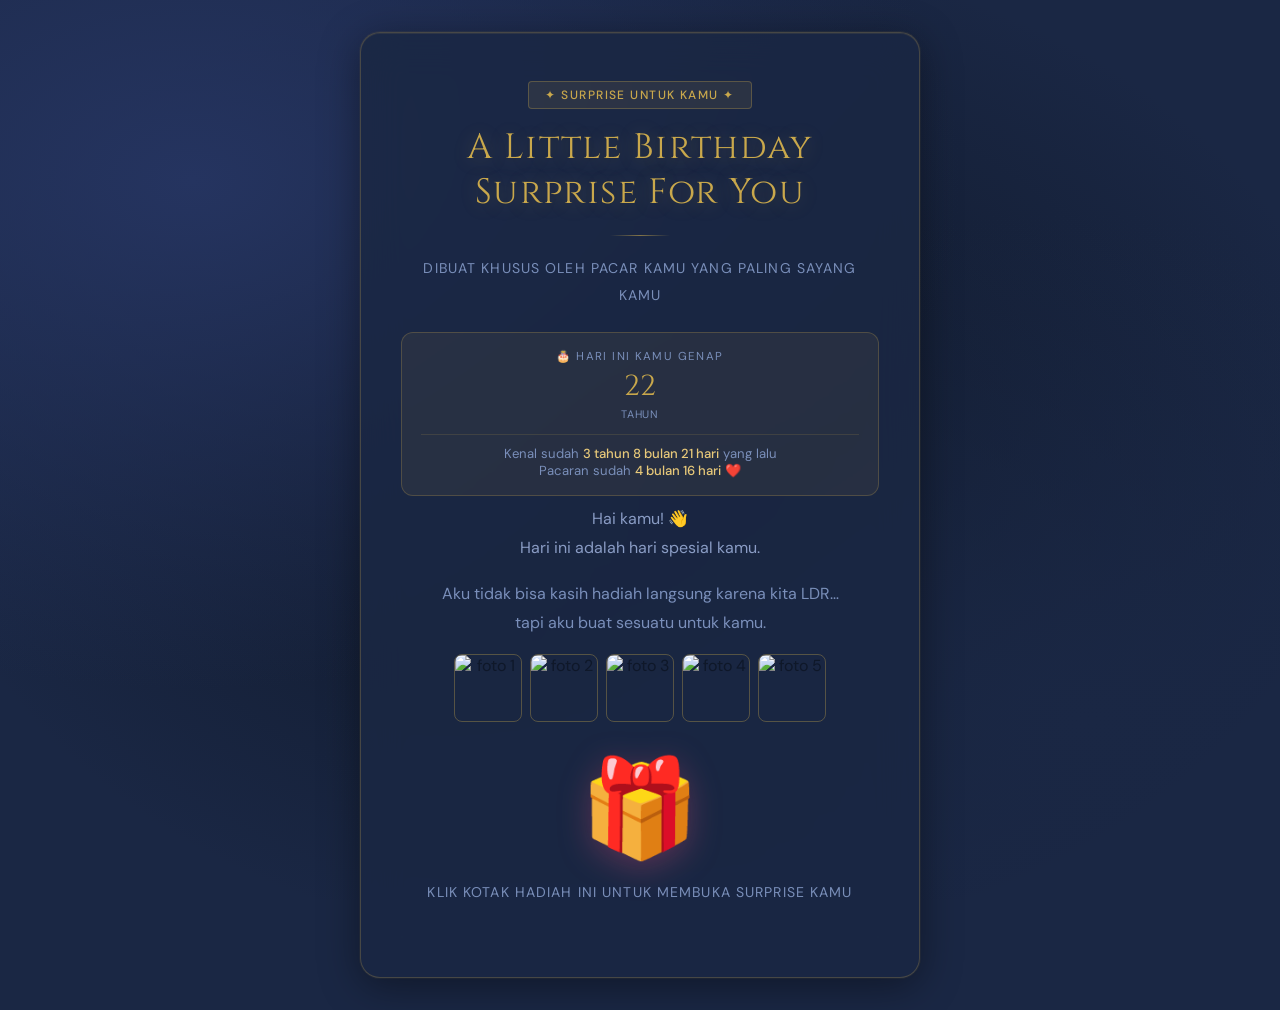
==== index.html @ c171d3bf "add full detail" ====
<!DOCTYPE html>
<html lang="id">
<head>
  <meta charset="UTF-8" />
  <meta name="viewport" content="width=device-width, initial-scale=1.0" />
  <title>A Little Birthday Surprise For You 🎂</title>
  <link rel="stylesheet" href="css/style.css" />
  <style>
    body { font-family: 'DM Sans', sans-serif; }
    .gift-section { margin: 1.5rem 0; }
    .open-message { animation: fadeInUp 0.6s ease both; }

    /* ── SLIDESHOW BACKGROUND ── */
    .slideshow-bg {
      position: fixed;
      inset: 0;
      z-index: 0;
      overflow: hidden;
    }
    .slide {
      position: absolute;
      inset: 0;
      background-size: cover;
      background-position: center;
      opacity: 0;
      transition: opacity 1.5s ease;
      filter: brightness(0.22) blur(2px);
    }
    .slide.active { opacity: 1; }

    /* ── MUSIK BUTTON ── */
    #musicBtn {
      position: fixed;
      bottom: 1.5rem;
      right: 1.5rem;
      z-index: 100;
      width: 48px; height: 48px;
      border-radius: 50%;
      background: rgba(201,168,76,0.15);
      border: 1px solid rgba(201,168,76,0.4);
      color: var(--gold);
      font-size: 1.3rem;
      cursor: pointer;
      display: none;
      align-items: center;
      justify-content: center;
      transition: all 0.3s ease;
      backdrop-filter: blur(8px);
    }
    #musicBtn:hover { background: rgba(201,168,76,0.28); transform: scale(1.1); }
    #musicBtn.show { display: flex; }

    /* ── COUNTDOWN ── */
    .countdown-wrap {
      background: rgba(201,168,76,0.08);
      border: 1px solid rgba(201,168,76,0.25);
      border-radius: 12px;
      padding: 1rem 1.2rem;
      margin: 1.2rem 0 0.5rem;
    }
    .countdown-title {
      font-size: 0.72rem;
      letter-spacing: 0.12em;
      text-transform: uppercase;
      color: var(--text-soft);
      margin-bottom: 0.6rem;
    }
    .countdown-grid {
      display: flex;
      justify-content: center;
      gap: 1rem;
    }
    .cd-unit { text-align: center; }
    .cd-num {
      font-family: 'Cinzel', serif;
      font-size: 1.8rem;
      color: var(--gold);
      line-height: 1;
      display: block;
    }
    .cd-label {
      font-size: 0.68rem;
      color: var(--text-soft);
      letter-spacing: 0.08em;
      text-transform: uppercase;
    }
    .together-line {
      font-size: 0.82rem;
      color: var(--text-soft);
      margin-top: 0.7rem;
      border-top: 1px solid rgba(201,168,76,0.15);
      padding-top: 0.6rem;
    }
    .together-line span { color: var(--gold-light); font-weight: 500; }

    /* ── FOTO STRIP DI CARD ── */
    .photo-strip {
      display: flex;
      gap: 8px;
      justify-content: center;
      margin: 1rem 0;
      overflow: hidden;
    }
    .photo-strip img {
      width: 68px; height: 68px;
      object-fit: cover;
      border-radius: 8px;
      border: 1.5px solid rgba(201,168,76,0.35);
      opacity: 0;
      transform: translateY(8px);
      transition: opacity 0.5s ease, transform 0.5s ease;
    }
    .photo-strip img.visible { opacity: 1; transform: translateY(0); }
    .photo-strip img.placeholder-img {
      background: rgba(201,168,76,0.08);
      display: flex;
    }
  </style>
</head>
<body>
  <!-- Slideshow background -->
  <div class="slideshow-bg" id="slideshowBg"></div>

  <div class="hearts-bg"></div>

  <!-- Musik player tersembunyi -->
  <audio id="bgMusic" loop>
    <source src="music/romantic.mp3" type="audio/mpeg" />
    <source src="music/romantic.ogg" type="audio/ogg" />
  </audio>
  <button id="musicBtn" title="Play/Pause musik">🎵</button>

  <div class="page">
    <div class="card">

      <!-- STATE 1: Before click -->
      <div id="state-before">
        <div class="step-badge">✦ Surprise untuk kamu ✦</div>
        <h1>A Little Birthday<br>Surprise For You</h1>
        <div class="divider"></div>
        <p class="subtitle">Dibuat khusus oleh pacar kamu yang paling sayang kamu</p>

        <!-- Countdown -->
        <div class="countdown-wrap" id="countdownWrap"></div>

        <p>Hai kamu! 👋<br>Hari ini adalah hari spesial kamu.</p>
        <p style="color:var(--text-soft)">Aku tidak bisa kasih hadiah langsung karena kita LDR…<br>tapi aku buat sesuatu untuk kamu.</p>

        <!-- Strip foto kecil -->
        <div class="photo-strip" id="photoStrip">
          <img src="images/photo1.jpg" alt="foto 1" />
          <img src="images/photo2.jpg" alt="foto 2" />
          <img src="images/photo3.jpg" alt="foto 3" />
          <img src="images/photo4.jpg" alt="foto 4" />
          <img src="images/photo5.jpg" alt="foto 5" />
        </div>

        <div class="gift-section">
          <div class="gift-box" id="giftBox" onclick="openGift()" title="Klik untuk buka!">🎁</div>
          <p class="subtitle" style="margin-top:0.5rem">Klik kotak hadiah ini untuk membuka surprise kamu</p>
        </div>
      </div>

      <!-- STATE 2: After click -->
      <div id="state-after" class="hidden">
        <div class="confetti-burst">🎉🎊🥳</div>
        <h1>Selamat datang!</h1>
        <div class="divider"></div>
        <div class="open-message">
          <p>Selamat datang di website ulang tahun kamu!</p>
          <p>Tapi sebelum hadiahnya aku kasih…<br>
          kamu harus melewati beberapa <strong style="color:var(--gold)">challenge</strong> dulu 😏</p>
          <p style="font-size:0.9rem;color:var(--text-soft)">Siap? Yuk mulai~</p>
        </div>
        <a href="quiz.html" class="btn btn-primary">Mulai Challenge →</a>
      </div>

    </div>
  </div>

  <script src="js/main.js"></script>
  <script>
    // ── TANGGAL — edit di sini ──
    const BDAY       = new Date(2004, 2, 18);   // 18 Maret 2004  (bulan: 0-indexed)
    const DATE_KENAL = new Date(2022, 5, 25);   // 25 Juni 2022
    const DATE_PACAR = new Date(2025, 9, 30);  // 25 November 2025

    // ── FOTO SLIDESHOW (background) — tambah path foto di sini ──
    const slideshowPhotos = [
      'images/photo1.jpg',
      'images/photo2.jpg',
      'images/photo3.jpg',
      'images/photo4.jpg',
      'images/photo5.jpg',
    ];

    // ── SLIDESHOW ──
    const bgEl = document.getElementById('slideshowBg');
    const slides = slideshowPhotos.map(src => {
      const div = document.createElement('div');
      div.className = 'slide';
      div.style.backgroundImage = `url('${src}')`;
      bgEl.appendChild(div);
      return div;
    });
    let slideIdx = 0;
    function nextSlide() {
      slides[slideIdx].classList.remove('active');
      slideIdx = (slideIdx + 1) % slides.length;
      slides[slideIdx].classList.add('active');
    }
    if (slides.length) { slides[0].classList.add('active'); setInterval(nextSlide, 5000); }

    // ── COUNTDOWN / UMUR ──
    function calcAge(bday) {
      // Pakai tahun ultah ini sebagai referensi
      const ref = new Date(new Date().getFullYear(), bday.getMonth(), bday.getDate());
      return ref.getFullYear() - bday.getFullYear();
    }
    function diffDuration(from, to) {
      let y = to.getFullYear() - from.getFullYear();
      let m = to.getMonth() - from.getMonth();
      let d = to.getDate() - from.getDate();
      if (d < 0) { m--; d += new Date(to.getFullYear(), to.getMonth(), 0).getDate(); }
      if (m < 0) { y--; m += 12; }
      return { y, m, d };
    }

    function renderCountdown() {
      // Referensi = tanggal ultah itu sendiri (18 Maret 2026)
      const ref   = new Date(2026, 2, 18);
      const age   = calcAge(BDAY);
      const kenal = diffDuration(DATE_KENAL, ref);
      const pacar = diffDuration(DATE_PACAR, ref);

      function fmtDur(d) {
        const parts = [];
        if (d.y)  parts.push(`${d.y} tahun`);
        if (d.m)  parts.push(`${d.m} bulan`);
        if (d.d)  parts.push(`${d.d} hari`);
        return parts.join(' ') || 'hari ini';
      }

      document.getElementById('countdownWrap').innerHTML = `
        <div class="countdown-title">🎂 Hari ini kamu genap</div>
        <div class="countdown-grid">
          <div class="cd-unit">
            <span class="cd-num">${age}</span>
            <span class="cd-label">Tahun</span>
          </div>
        </div>
        <div class="together-line">
          Kenal sudah <span>${fmtDur(kenal)}</span> yang lalu<br>
          Pacaran sudah <span>${fmtDur(pacar)}</span> ❤️
        </div>
      `;
    }
    renderCountdown();

    // ── FOTO STRIP ──
    setTimeout(() => {
      document.querySelectorAll('.photo-strip img').forEach((img, i) => {
        setTimeout(() => img.classList.add('visible'), i * 120);
      });
    }, 400);

    // ── GIFT BOX ──
    function openGift() {
      const box = document.getElementById('giftBox');
      box.style.animation = 'none';
      box.textContent = '🎀';
      box.style.transform = 'scale(1.3) rotate(15deg)';
      box.style.transition = 'transform 0.3s';

      // Muncul tombol musik
      document.getElementById('musicBtn').classList.add('show');

      setTimeout(() => {
        confettiBurst();
        document.getElementById('state-before').classList.add('hidden');
        document.getElementById('state-after').classList.remove('hidden');
      }, 600);
    }

    // ── MUSIK ──
    const music = document.getElementById('bgMusic');
    const musicBtn = document.getElementById('musicBtn');
    let musicStarted = false;

    musicBtn.addEventListener('click', () => {
      if (!musicStarted) {
        music.volume = 0.45;
        music.play().catch(() => {});
        musicStarted = true;
        musicBtn.textContent = '🔊';
      } else if (music.paused) {
        music.play();
        musicBtn.textContent = '🔊';
      } else {
        music.pause();
        musicBtn.textContent = '🔇';
      }
    });

    // Simpan status musik ke sessionStorage supaya lanjut di halaman berikutnya
    music.addEventListener('play',  () => sessionStorage.setItem('musicPlaying', '1'));
    music.addEventListener('pause', () => sessionStorage.setItem('musicPlaying', '0'));
  </script>
</body>
</html>
---- css/style.css ----
@import url('https://fonts.googleapis.com/css2?family=Cormorant+Garamond:ital,wght@0,400;0,600;1,400&family=DM+Sans:wght@300;400;500;600&family=Cinzel:wght@400;600&display=swap');

:root {
  --navy: #1a2744;
  --navy-light: #253460;
  --slate: #2e3f6e;
  --gold: #c9a84c;
  --gold-light: #e8c97a;
  --cream: #f5f2eb;
  --off-white: #faf9f6;
  --muted: #8a9cc4;
  --text-dark: #0f1829;
  --text-mid: #2e3f6e;
  --text-soft: #7a8fba;
  --white: #ffffff;
  --shadow: rgba(26, 39, 68, 0.18);
}

* {
  margin: 0;
  padding: 0;
  box-sizing: border-box;
}

html, body {
  min-height: 100vh;
  font-family: 'Quicksand', sans-serif;
  color: var(--text-dark);
  overflow-x: hidden;
}

body {
  background: var(--navy);
  background-image:
    radial-gradient(ellipse at 15% 20%, #253460 0%, transparent 50%),
    radial-gradient(ellipse at 85% 80%, #1a2744 0%, transparent 50%),
    radial-gradient(ellipse at 50% 50%, #0f1829 0%, transparent 80%);
  background-attachment: fixed;
}

/* ── PAGE WRAPPER ── */
.page {
  min-height: 100vh;
  display: flex;
  flex-direction: column;
  align-items: center;
  justify-content: center;
  padding: 2rem;
  position: relative;
}

/* ── FLOATING HEARTS ── */
.hearts-bg {
  position: fixed;
  top: 0; left: 0;
  width: 100%; height: 100%;
  pointer-events: none;
  z-index: 0;
  overflow: hidden;
}

.heart-float {
  position: absolute;
  bottom: -50px;
  font-size: 1.2rem;
  opacity: 0;
  animation: floatUp linear infinite;
}

@keyframes floatUp {
  0%   { transform: translateY(0) rotate(0deg); opacity: 0; }
  10%  { opacity: 0.6; }
  90%  { opacity: 0.3; }
  100% { transform: translateY(-110vh) rotate(360deg); opacity: 0; }
}

/* ── FLOATING PHOTOS ── */
.photo-float {
  position: absolute;
  bottom: -140px;
  animation: photoFloatUp linear forwards;
  opacity: 0;
}

.photo-float img {
  width: 70px;
  height: 70px;
  object-fit: cover;
  border-radius: 10px;
  border: 2px solid rgba(201, 168, 76, 0.5);
  box-shadow: 0 4px 16px rgba(0,0,0,0.4);
  display: block;
}

@keyframes photoFloatUp {
  0%   { transform: translateY(0) rotate(-6deg) scale(0.85); opacity: 0; }
  8%   { opacity: 0.75; }
  50%  { transform: translateY(-55vh) rotate(6deg) scale(1); opacity: 0.7; }
  92%  { opacity: 0.4; }
  100% { transform: translateY(-110vh) rotate(-4deg) scale(0.9); opacity: 0; }
}

/* ── CARD ── */
.card {
  background: rgba(26, 39, 68, 0.85);
  backdrop-filter: blur(20px);
  border: 1px solid rgba(201, 168, 76, 0.25);
  border-radius: 20px;
  padding: 3rem 2.5rem;
  max-width: 560px;
  width: 100%;
  text-align: center;
  box-shadow:
    0 8px 40px rgba(0, 0, 0, 0.4),
    0 0 0 1px rgba(201, 168, 76, 0.08),
    inset 0 1px 0 rgba(201, 168, 76, 0.1);
  position: relative;
  z-index: 1;
  animation: cardIn 0.8s cubic-bezier(0.34, 1.56, 0.64, 1) both;
}

@keyframes cardIn {
  from { opacity: 0; transform: translateY(30px) scale(0.95); }
  to { opacity: 1; transform: translateY(0) scale(1); }
}

/* ── TYPOGRAPHY ── */
h1 {
  font-family: 'Cinzel', serif;
  font-size: 2.2rem;
  color: var(--gold);
  line-height: 1.3;
  margin-bottom: 0.75rem;
  letter-spacing: 0.04em;
  text-shadow: 0 2px 20px rgba(201, 168, 76, 0.3);
  font-weight: 400;
}

h2 {
  font-family: 'Cormorant Garamond', serif;
  font-size: 1.7rem;
  color: var(--off-white);
  margin-bottom: 0.5rem;
  font-weight: 600;
}

.subtitle {
  font-size: 0.88rem;
  color: var(--text-soft);
  font-weight: 400;
  letter-spacing: 0.08em;
  margin-bottom: 1.5rem;
  text-transform: uppercase;
}

p {
  font-size: 1rem;
  color: var(--muted);
  line-height: 1.85;
  margin-bottom: 1rem;
}

/* ── GIFT BOX ── */
.gift-box {
  font-size: 6rem;
  cursor: pointer;
  display: inline-block;
  transition: transform 0.2s;
  filter: drop-shadow(0 8px 16px rgba(232, 80, 122, 0.3));
  animation: giftBounce 2s ease-in-out infinite;
  user-select: none;
}

.gift-box:hover {
  transform: scale(1.1) rotate(5deg);
}

@keyframes giftBounce {
  0%, 100% { transform: translateY(0); }
  50% { transform: translateY(-10px); }
}

.gift-box:hover {
  animation: none;
  transform: scale(1.1) rotate(5deg);
}

/* ── BUTTONS ── */
.btn {
  display: inline-block;
  padding: 0.85rem 2.2rem;
  border-radius: 6px;
  font-family: 'DM Sans', sans-serif;
  font-size: 0.9rem;
  font-weight: 500;
  cursor: pointer;
  border: none;
  transition: all 0.3s cubic-bezier(0.34, 1.56, 0.64, 1);
  text-decoration: none;
  margin-top: 1rem;
  letter-spacing: 0.1em;
  text-transform: uppercase;
}

.btn-primary {
  background: linear-gradient(135deg, var(--gold), #a8873a);
  color: var(--navy);
  box-shadow: 0 4px 20px rgba(201, 168, 76, 0.3);
  font-weight: 600;
}

.btn-primary:hover {
  transform: translateY(-3px);
  box-shadow: 0 8px 28px rgba(201, 168, 76, 0.45);
  background: linear-gradient(135deg, var(--gold-light), var(--gold));
}

.btn-secondary {
  background: transparent;
  color: var(--gold);
  border: 1px solid rgba(201, 168, 76, 0.4);
}

.btn-secondary:hover {
  background: rgba(201, 168, 76, 0.08);
  border-color: var(--gold);
  transform: translateY(-2px);
}

.btn-prank {
  background: linear-gradient(135deg, #c94a3a, #8b2e22);
  color: white;
  font-size: 1.1rem;
  padding: 1.1rem 3rem;
  box-shadow: 0 6px 24px rgba(180, 60, 50, 0.4);
  animation: prankPulse 1.5s ease-in-out infinite;
  border-radius: 6px;
  letter-spacing: 0.1em;
}

.btn-prank:hover {
  transform: scale(1.05);
  animation: none;
  box-shadow: 0 10px 32px rgba(180, 60, 50, 0.55);
}

@keyframes prankPulse {
  0%, 100% { transform: scale(1); box-shadow: 0 6px 24px rgba(180, 60, 50, 0.4); }
  50% { transform: scale(1.03); box-shadow: 0 10px 32px rgba(180, 60, 50, 0.55); }
}

.choice-btns {
  display: flex;
  flex-direction: column;
  gap: 0.8rem;
  margin-top: 1.5rem;
}

.btn-choice {
  background: rgba(255, 255, 255, 0.04);
  color: var(--gold-light);
  border: 1px solid rgba(201, 168, 76, 0.25);
  font-size: 1rem;
  padding: 0.9rem 1.5rem;
  border-radius: 6px;
  cursor: pointer;
  font-family: 'DM Sans', sans-serif;
  font-weight: 500;
  transition: all 0.3s cubic-bezier(0.34, 1.56, 0.64, 1);
  letter-spacing: 0.03em;
}

.btn-choice:hover {
  background: rgba(201, 168, 76, 0.12);
  border-color: var(--gold);
  transform: translateX(6px);
  color: var(--gold);
}

/* ── QUIZ ── */
.quiz-question {
  text-align: left;
  margin-bottom: 1.5rem;
}

.quiz-question p {
  font-weight: 500;
  color: var(--off-white);
  font-size: 1.05rem;
  margin-bottom: 0.75rem;
}

.quiz-options {
  display: flex;
  flex-direction: column;
  gap: 0.6rem;
}

.quiz-option {
  background: rgba(255, 255, 255, 0.04);
  border: 1px solid rgba(201, 168, 76, 0.2);
  border-radius: 8px;
  padding: 0.7rem 1rem;
  cursor: pointer;
  font-family: 'DM Sans', sans-serif;
  font-size: 0.95rem;
  font-weight: 400;
  color: var(--muted);
  text-align: left;
  transition: all 0.25s ease;
}

.quiz-option:hover {
  border-color: var(--gold);
  background: rgba(201, 168, 76, 0.08);
  color: var(--gold-light);
  transform: translateX(4px);
}

.quiz-option.correct {
  border-color: #4caf7a;
  background: rgba(76, 175, 122, 0.12);
  color: #7dd9a8;
}

.quiz-option.wrong {
  border-color: #c94a3a;
  background: rgba(201, 74, 58, 0.12);
  color: #e88a7a;
}

.quiz-feedback {
  margin-top: 0.75rem;
  font-size: 0.95rem;
  font-weight: 500;
  animation: feedbackIn 0.4s ease both;
}

@keyframes feedbackIn {
  from { opacity: 0; transform: translateY(-5px); }
  to { opacity: 1; transform: translateY(0); }
}

.quiz-progress {
  display: flex;
  gap: 8px;
  justify-content: center;
  margin-bottom: 1.5rem;
}

.progress-dot {
  width: 28px; height: 3px;
  border-radius: 2px;
  background: rgba(201, 168, 76, 0.2);
  transition: background 0.3s;
}

.progress-dot.done { background: var(--gold); }
.progress-dot.active { background: var(--gold-light); }

/* ── LETTER ── */
.letter-paper {
  background: rgba(15, 24, 41, 0.6);
  border: 1px solid rgba(201, 168, 76, 0.2);
  border-radius: 12px;
  padding: 2rem;
  text-align: left;
  font-family: 'Cormorant Garamond', serif;
  font-size: 1.05rem;
  line-height: 2;
  color: var(--muted);
  position: relative;
  margin: 1.5rem 0;
  border-left: 3px solid rgba(201, 168, 76, 0.4);
}

.letter-salutation {
  font-family: 'Cormorant Garamond', serif;
  font-size: 1.4rem;
  font-style: italic;
  color: var(--gold-light);
  margin-bottom: 0.5rem;
}

.letter-sign {
  font-family: 'Cormorant Garamond', serif;
  font-size: 1.2rem;
  font-style: italic;
  color: var(--gold);
  text-align: right;
  margin-top: 1rem;
}

/* ── ENDING ── */
.ending-title {
  font-family: 'Cinzel', serif;
  font-size: 2.4rem;
  color: var(--gold);
  line-height: 1.2;
  margin-bottom: 1rem;
  font-weight: 400;
  letter-spacing: 0.04em;
  text-shadow: 0 2px 20px rgba(201, 168, 76, 0.3);
}

.confetti-burst {
  font-size: 2rem;
  margin-bottom: 1rem;
  animation: burstIn 0.6s cubic-bezier(0.34, 1.56, 0.64, 1) both;
}

@keyframes burstIn {
  from { opacity: 0; transform: scale(0.3); }
  to { opacity: 1; transform: scale(1); }
}

.kangen-response {
  font-family: 'Cormorant Garamond', serif;
  font-size: 1.6rem;
  font-style: italic;
  color: var(--gold-light);
  animation: fadeInUp 0.5s ease both;
  margin-top: 1rem;
}

@keyframes fadeInUp {
  from { opacity: 0; transform: translateY(10px); }
  to { opacity: 1; transform: translateY(0); }
}

/* ── VIDEO MENU ── */
.special-menu {
  background: rgba(26, 39, 68, 0.7);
  border: 1px solid rgba(201, 168, 76, 0.2);
  border-radius: 16px;
  padding: 1.8rem;
  margin-top: 2rem;
  max-width: 560px;
  width: 100%;
  text-align: center;
  position: relative;
  z-index: 1;
  animation: cardIn 1s 0.3s cubic-bezier(0.34, 1.56, 0.64, 1) both;
}

.special-menu h3 {
  font-family: 'Cinzel', serif;
  font-size: 1.4rem;
  color: var(--gold);
  margin-bottom: 0.5rem;
  font-weight: 400;
  letter-spacing: 0.06em;
}

/* ── VIDEO PAGE ── */
.video-wrapper {
  width: 100%;
  border-radius: 12px;
  overflow: hidden;
  background: #060d1a;
  box-shadow: 0 8px 40px rgba(0,0,0,0.5), 0 0 0 1px rgba(201,168,76,0.15);
  margin: 1.5rem 0;
  aspect-ratio: 16/9;
  display: flex;
  align-items: center;
  justify-content: center;
  position: relative;
}

.video-wrapper video {
  width: 100%;
  height: 100%;
  object-fit: cover;
}

.video-placeholder {
  color: rgba(201, 168, 76, 0.3);
  text-align: center;
  font-size: 3rem;
}

/* ── HIDDEN ── */
.hidden { display: none !important; }

/* ── DIVIDER ── */
.divider {
  width: 60px; height: 1px;
  background: linear-gradient(90deg, transparent, var(--gold), transparent);
  margin: 1.2rem auto;
  opacity: 0.6;
}

/* ── STEP BADGE ── */
.step-badge {
  display: inline-block;
  background: rgba(201, 168, 76, 0.1);
  color: var(--gold);
  border: 1px solid rgba(201, 168, 76, 0.3);
  border-radius: 4px;
  padding: 0.3rem 1rem;
  font-size: 0.75rem;
  font-weight: 500;
  letter-spacing: 0.12em;
  text-transform: uppercase;
  margin-bottom: 1rem;
  font-family: 'DM Sans', sans-serif;
}

/* ── SCROLLBAR ── */
::-webkit-scrollbar { width: 6px; }
::-webkit-scrollbar-track { background: var(--navy); }
::-webkit-scrollbar-thumb { background: rgba(201, 168, 76, 0.3); border-radius: 3px; }

/* ── RESPONSIVE ── */
@media (max-width: 480px) {
  .card { padding: 2rem 1.5rem; }
  h1 { font-size: 1.7rem; }
  .ending-title { font-size: 1.9rem; }
  .gift-box { font-size: 5rem; }
}
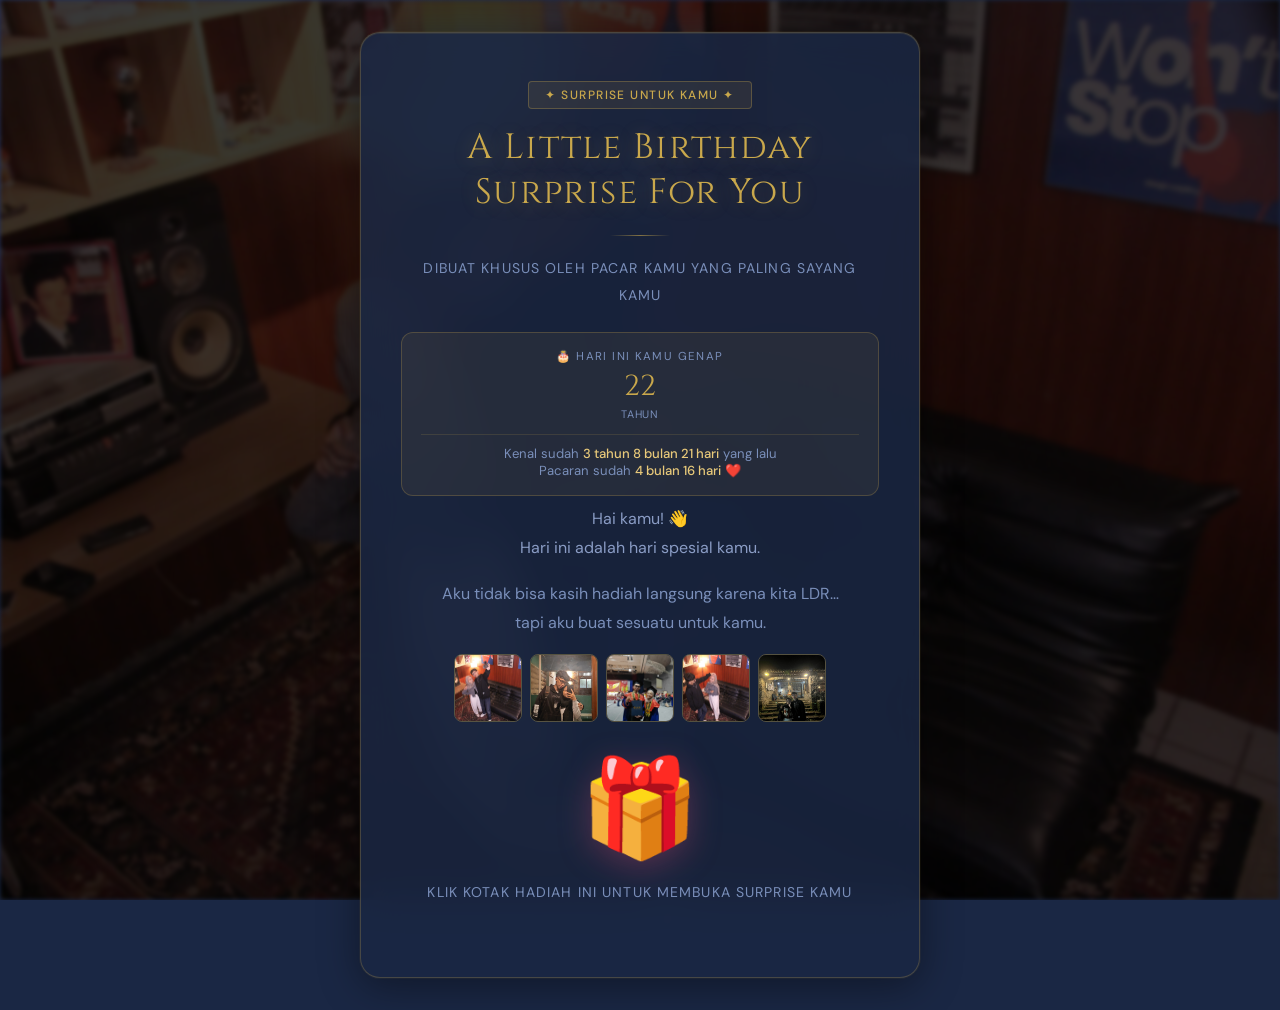
==== commit 163e98f5: "update detail" ====
--- a/index.html
+++ b/index.html
@@ -167,7 +167,7 @@
         <h1>Selamat datang!</h1>
         <div class="divider"></div>
         <div class="open-message">
-          <p>Selamat datang di website ulang tahun kamu!</p>
+          <p>Selamat datang di sayang!</p>
           <p>Tapi sebelum hadiahnya aku kasih…<br>
           kamu harus melewati beberapa <strong style="color:var(--gold)">challenge</strong> dulu 😏</p>
           <p style="font-size:0.9rem;color:var(--text-soft)">Siap? Yuk mulai~</p>
